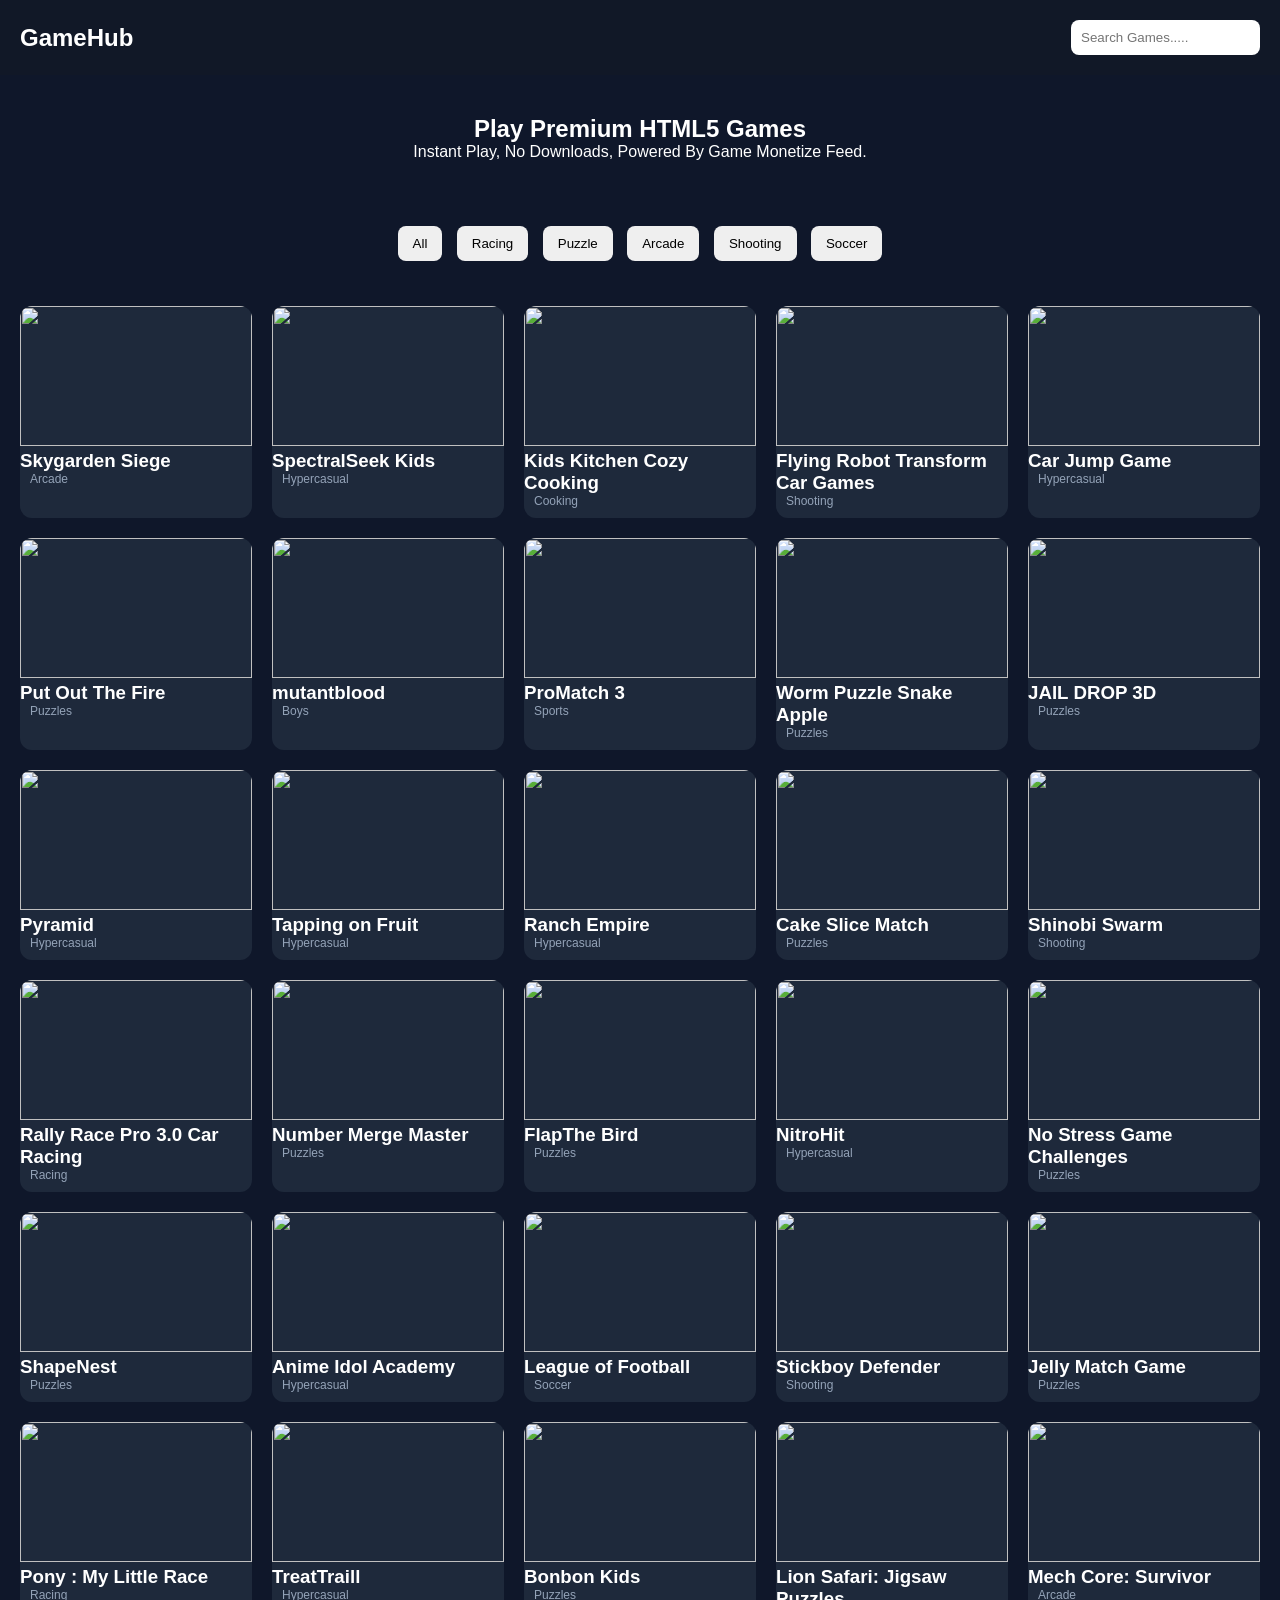
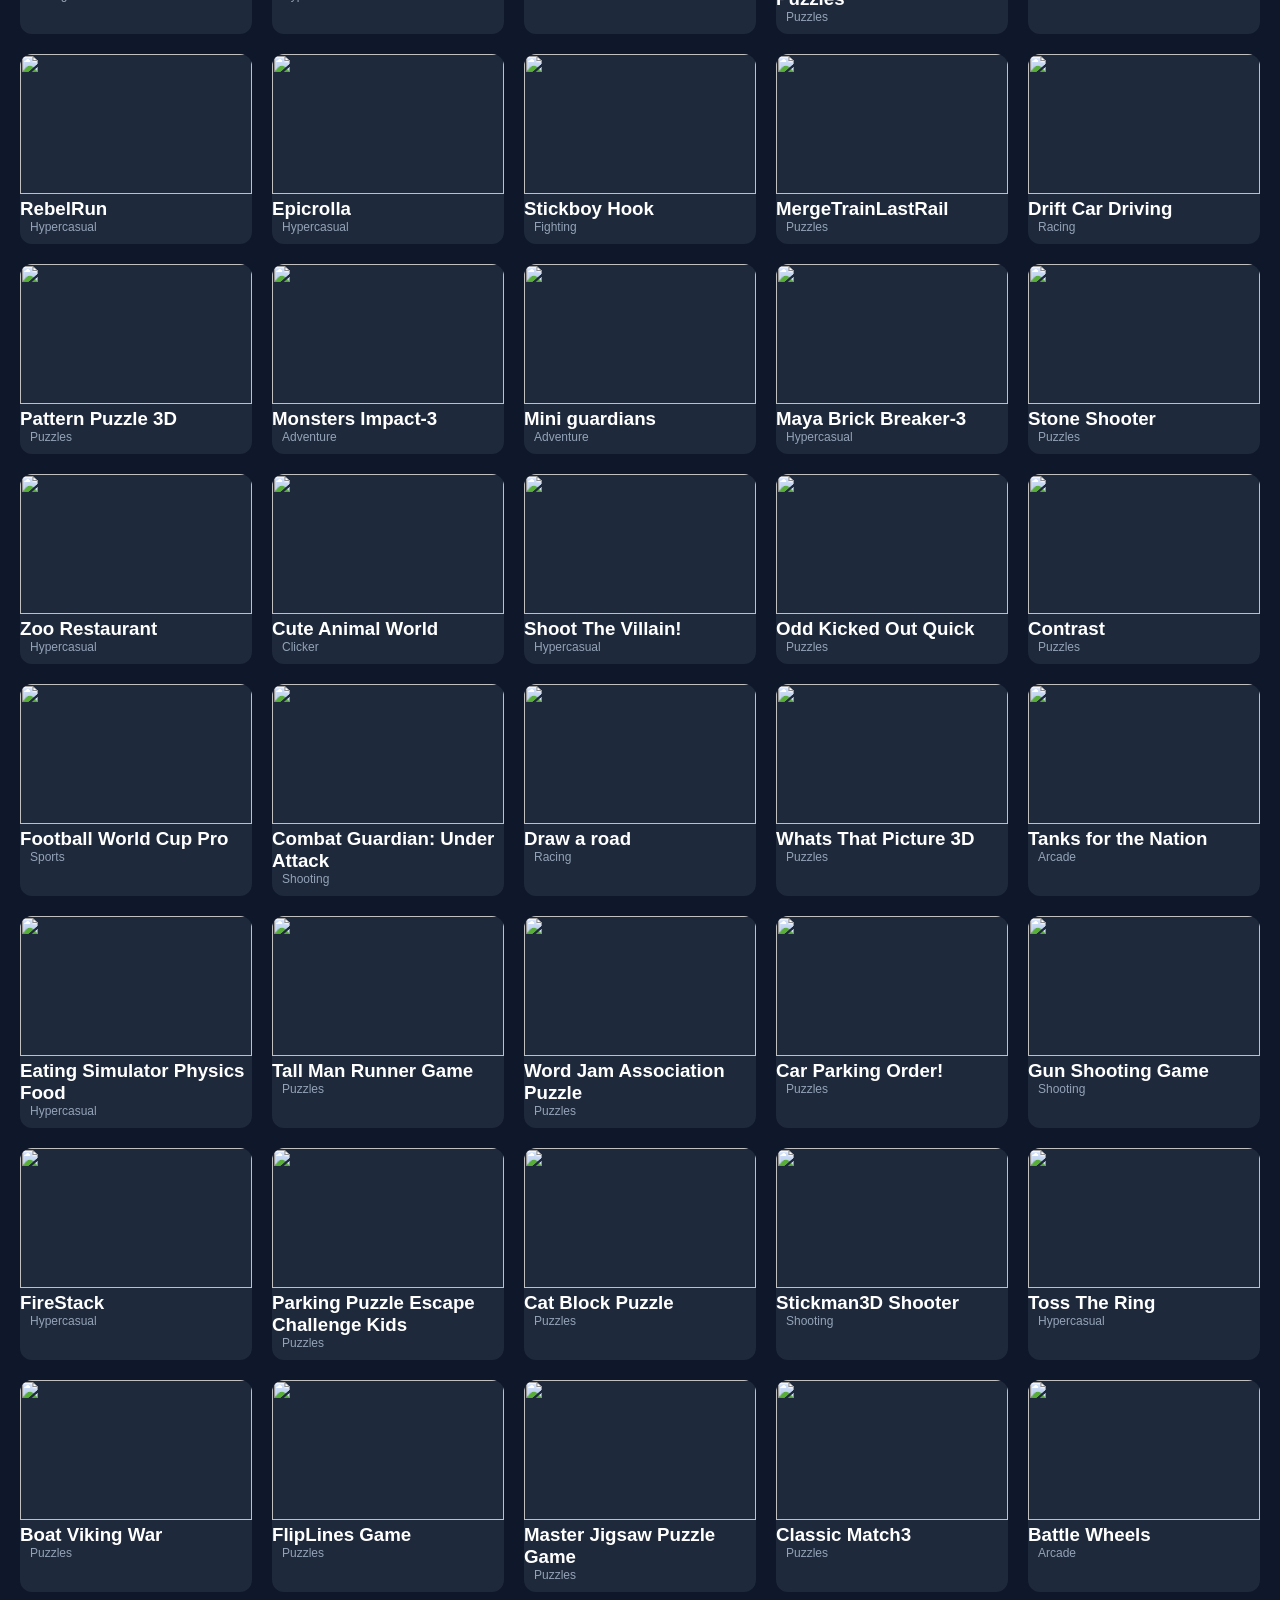
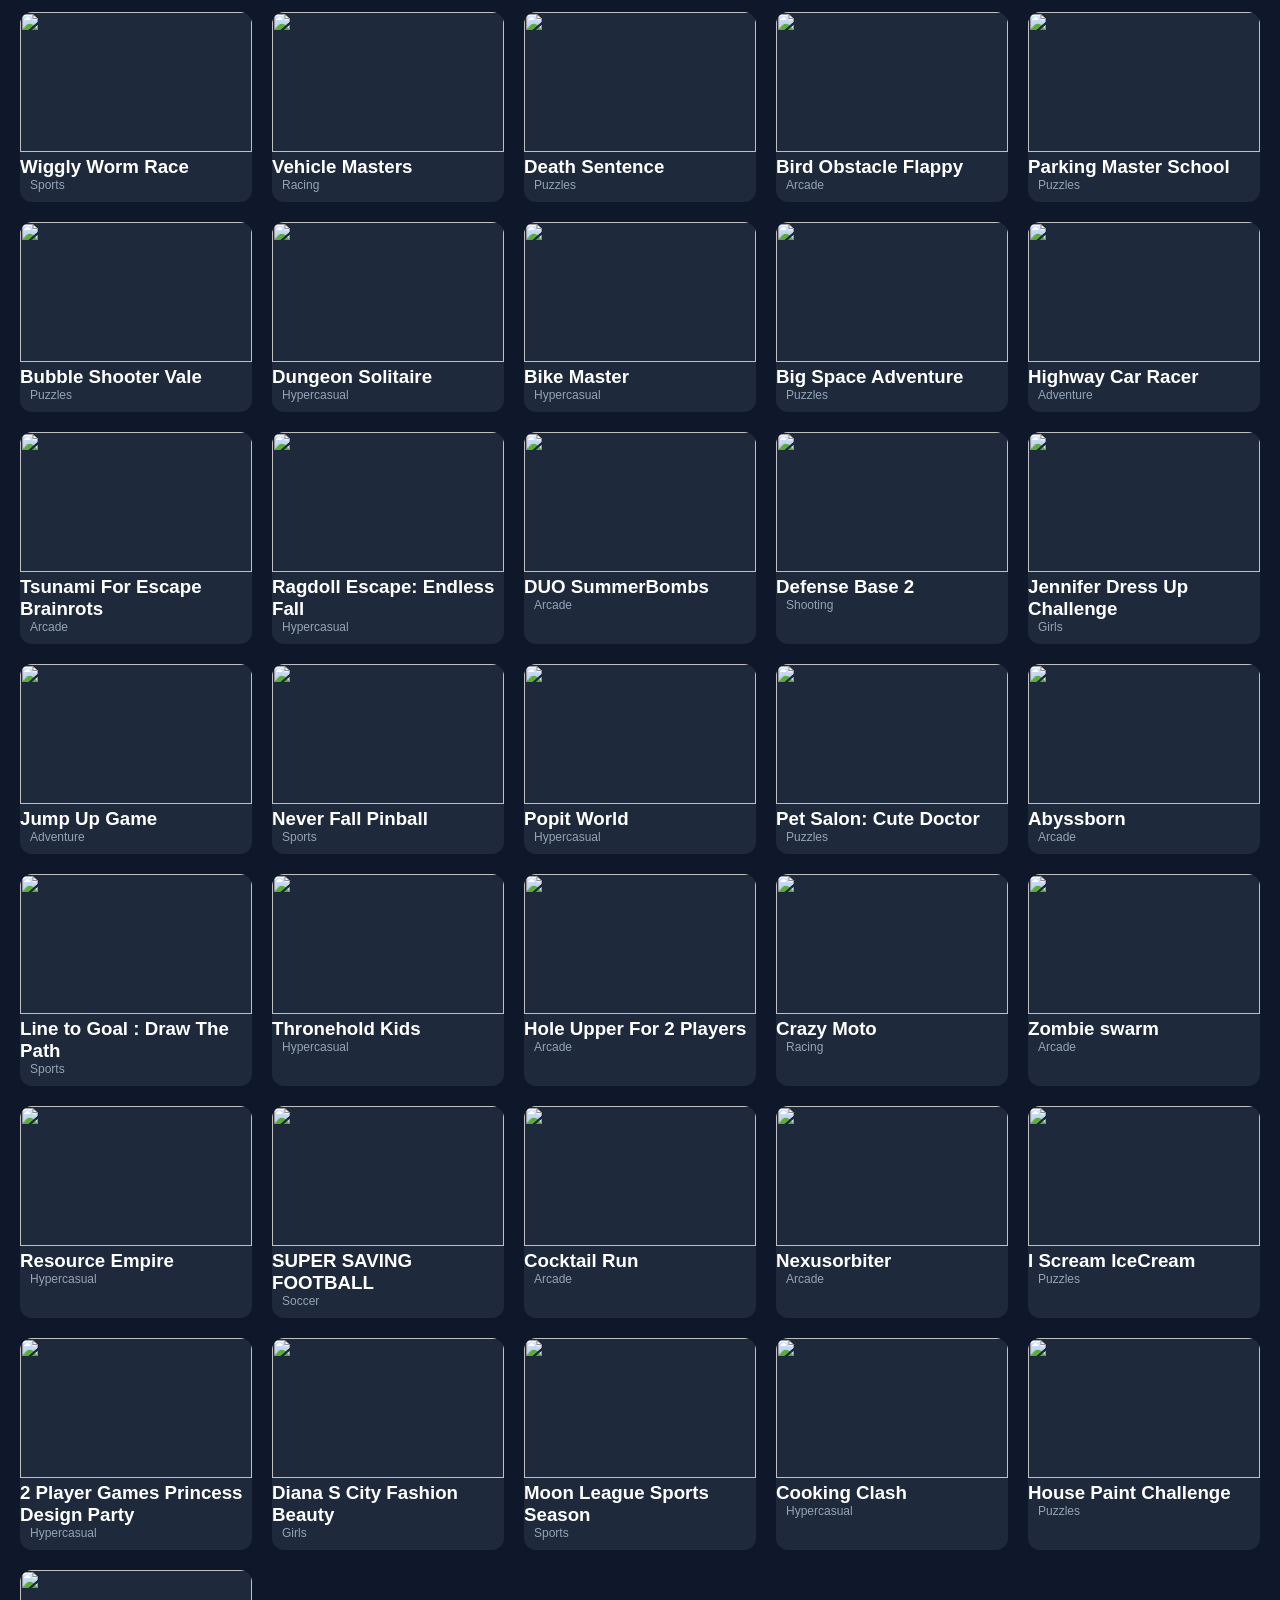
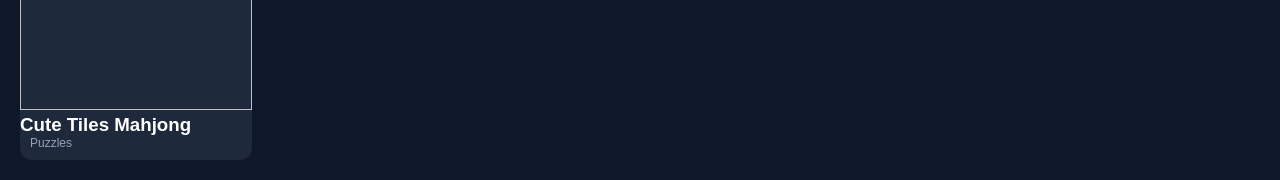
==== index.html @ 1a162fd8 "game hub" ====
<!DOCTYPE html>
<html lang="en">
<head>
    <meta charset="UTF-8">
    <meta name="viewport" content="width=device-width, initial-scale=1.0">
    <title>Game Hub</title>
    <link rel="stylesheet" href="css/style.css">
</head>    
<body>
    <nav>
        <h1>GameHub</h1>
        <input id="search" type="text" placeholder="Search Games.....">
    </nav>
    <header class="hero">
        <h2>Play Premium HTML5 Games</h2>
        <p>Instant Play, No Downloads, Powered By Game Monetize Feed.</p>
    </header>
    <section class="categories">
        <button onclick="filterCategory('All')">All</button>
        <button onclick="filterCategory('Racing')">Racing</button>
        <button onclick="filterCategory('Puzzle')">Puzzle</button>
        <button onclick="filterCategory('Arcade')">Arcade</button>
        <button onclick="filterCategory('Shooting')">Shooting</button>
        <button onclick="filterCategory('Soccer')">Soccer</button>
    </section>
    <main id="gameContainer" class="grid"></main>

    <script src="js/app.js"></script>
</body>
</html>
---- css/style.css ----
*{
    margin: 0;
    padding: 0;
    box-sizing: border-box;
    font-family: Arial;
}

body  {
    background: #0f172a;
    color: white;
}

nav {
    display: flex;
    justify-content: space-between;
    align-items: center;
    padding: 20px;
    background: #111827;
}

nav input {
    padding: 10px;
    border: none;
    border-radius: 8px;
}

.hero {
    text-align: center;
    padding: 40px 20px;
}

.categories {
    text-align: center;
    margin: 20px;
}

.categories button {
    padding: 10px 15px;
    margin: 5px;
    border: none;
    border-radius: 8px;
    cursor: pointer;
    transition: 0.3s;
}

.categories button:hover {
    transform: scale(1.1);
}

.grid {
    display: grid;

    grid-template-columns: repeat(auto-fit, minmax(200px, 1fr));
    gap: 20px;
    padding: 20px;
}

.card {
    background: #1e293b;
    border-radius: 12px;
    overflow: hidden;
    cursor: pointer;
    transition: 0.3s;
}

.card:hover {
    transform: translateY(-10px);
}

.card img {
    width: 100%;
    height: 140px;
    object-fit: cover;
}

card h3 {
    padding: 10px;
    font-size: 16px;
}

.card p {
    padding: 0 10px 10px;
    font-size: 12px;
    color: #94a3b8;
}

.play-container {
    display: flex;
    justify-content: center;
    padding: 20px;
}

iframe {
    width: 95%;
    height: 85vh;
    border: none;
    border-radius: 10px;
}
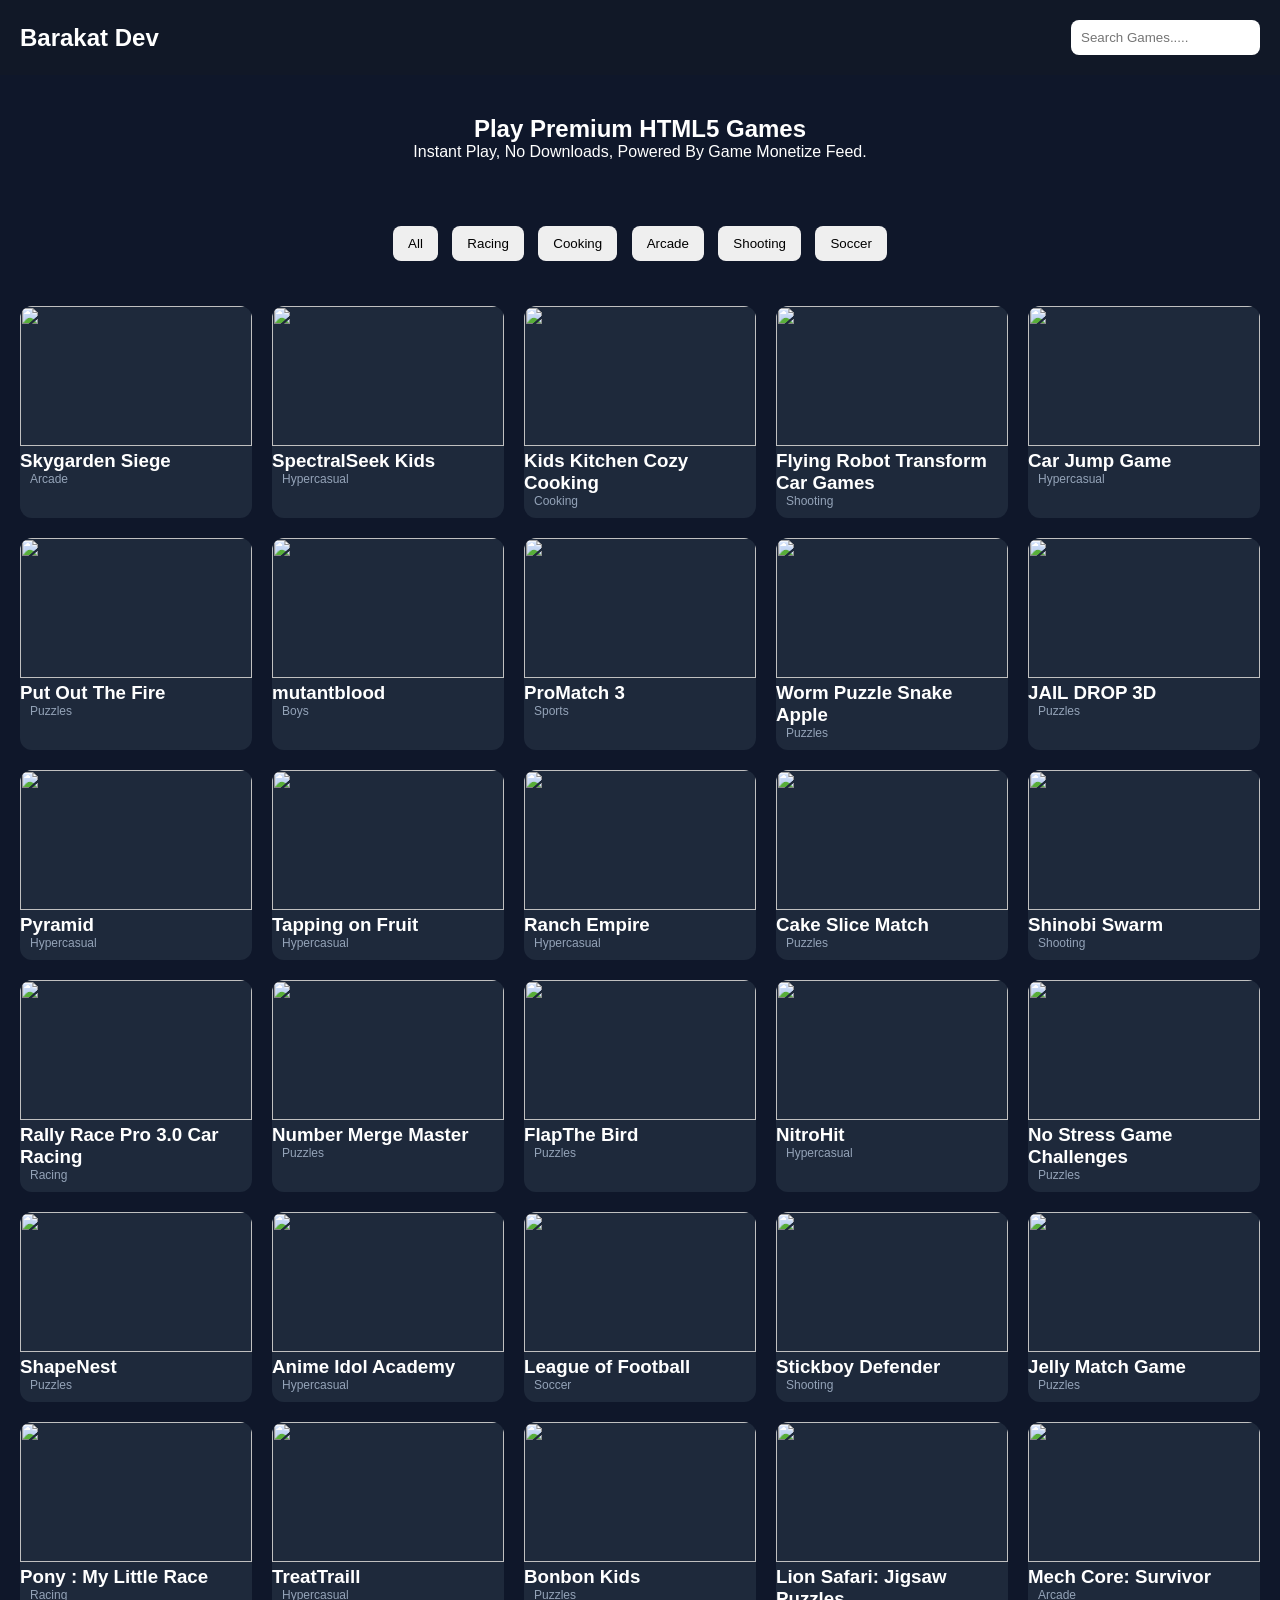
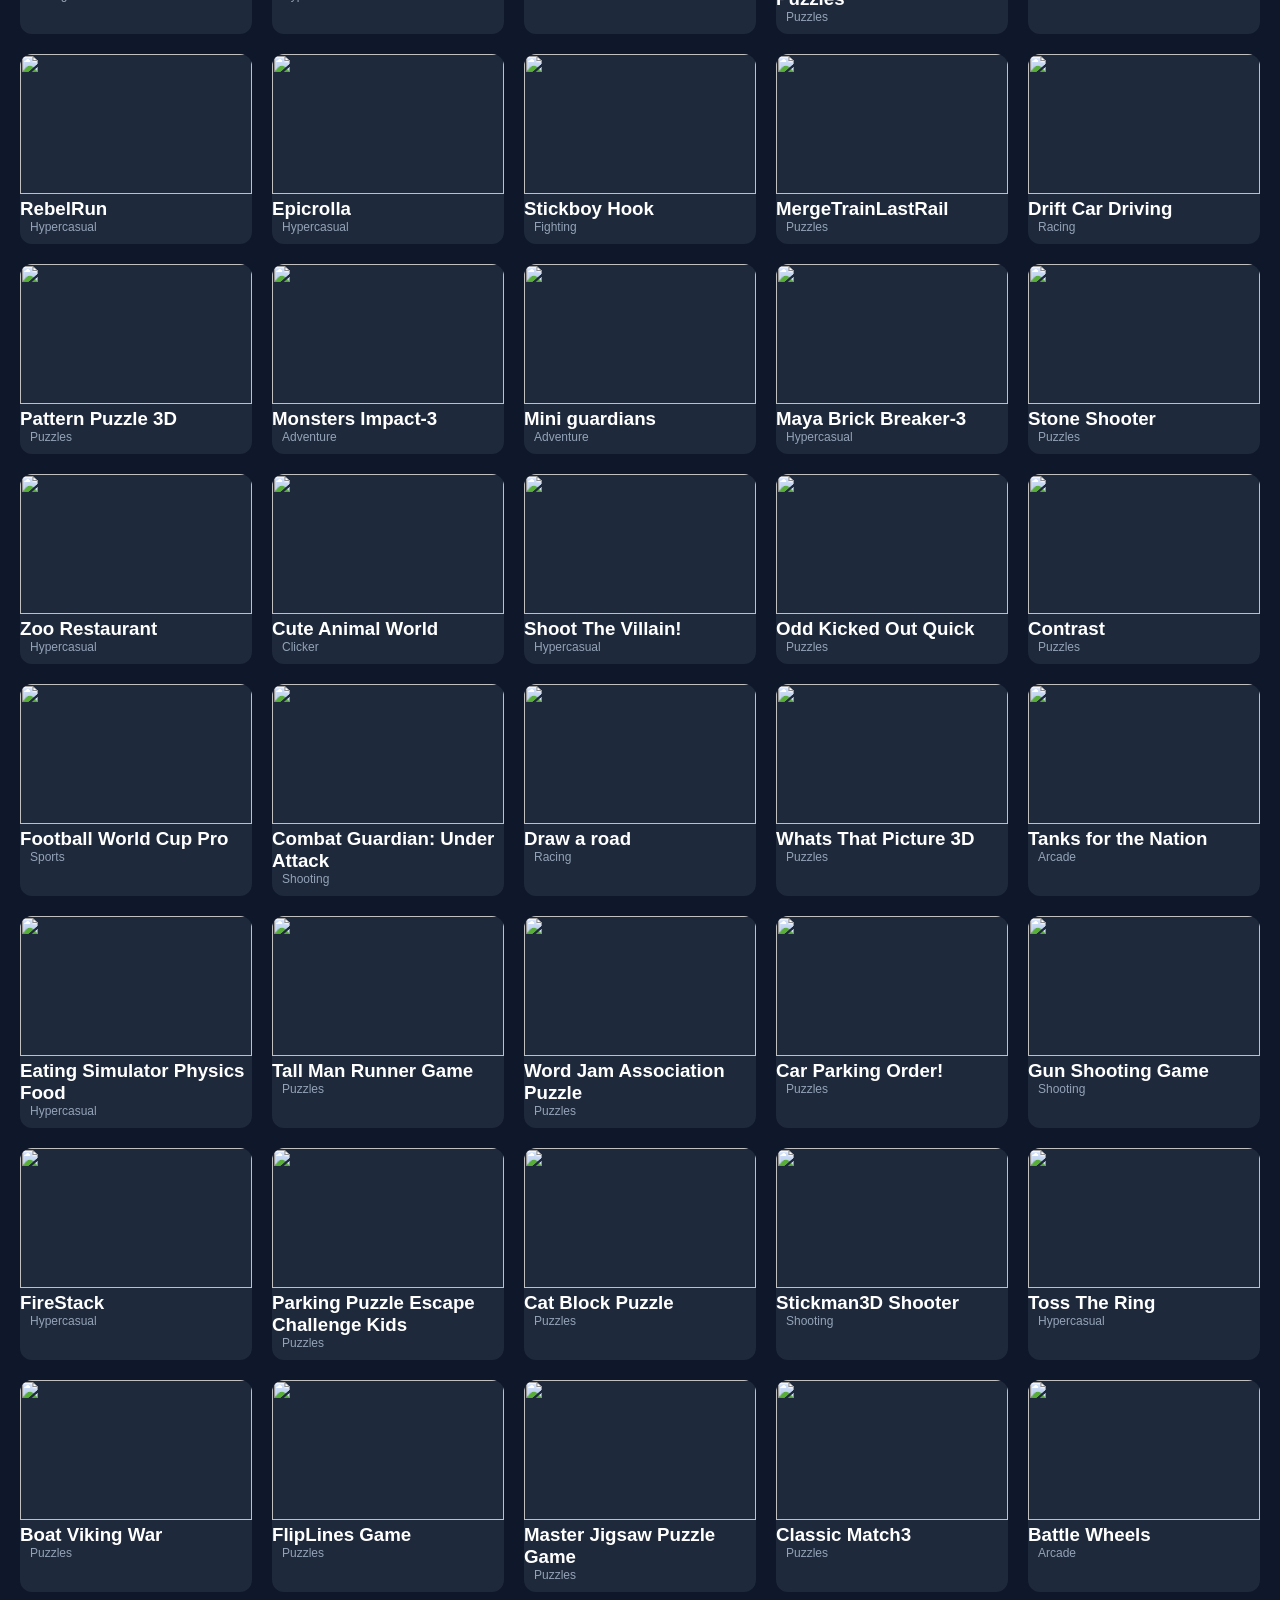
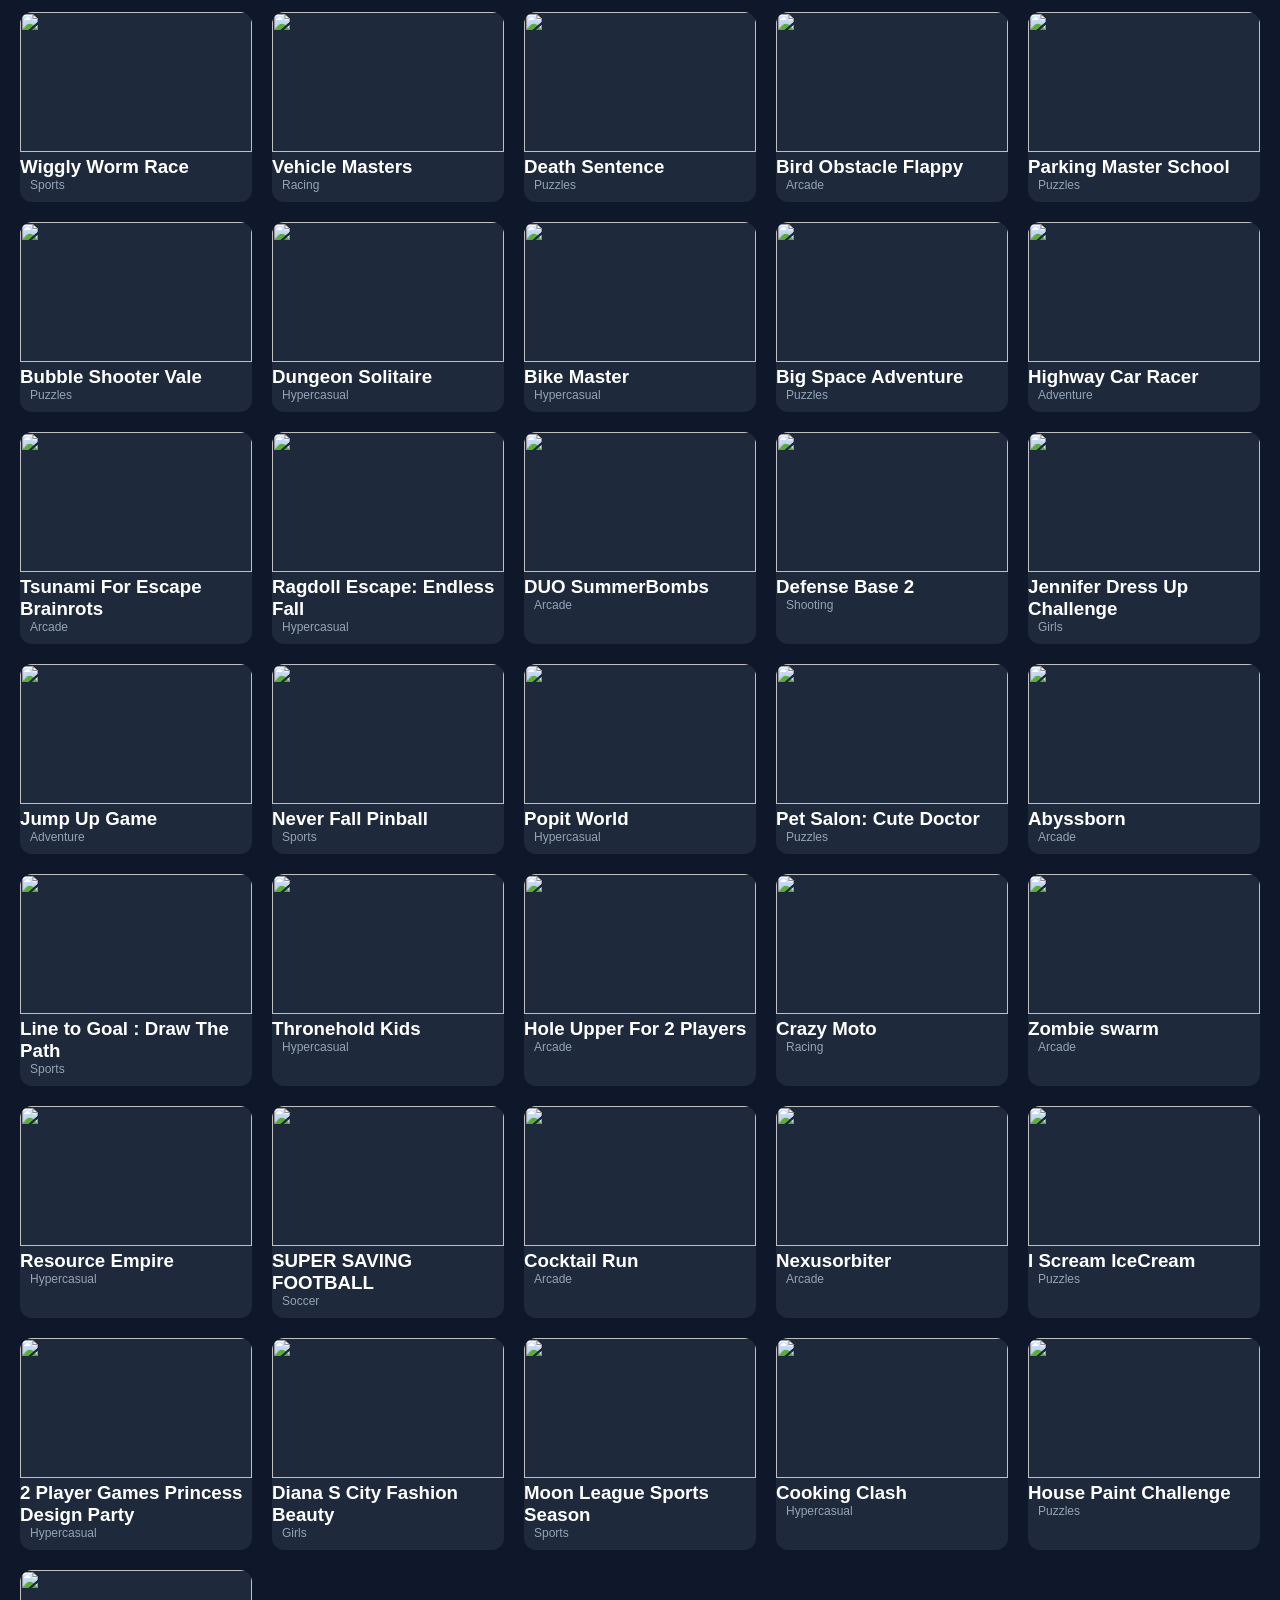
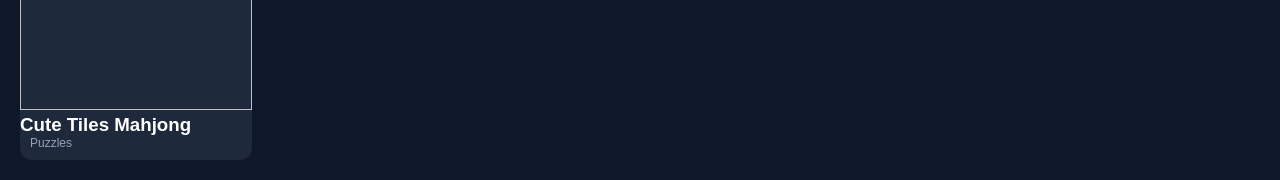
==== commit bf651cc5: "Game clone" ====
--- a/index.html
+++ b/index.html
@@ -8,7 +8,7 @@
 </head>    
 <body>
     <nav>
-        <h1>GameHub</h1>
+        <h1>Barakat Dev</h1>
         <input id="search" type="text" placeholder="Search Games.....">
     </nav>
     <header class="hero">
@@ -18,7 +18,7 @@
     <section class="categories">
         <button onclick="filterCategory('All')">All</button>
         <button onclick="filterCategory('Racing')">Racing</button>
-        <button onclick="filterCategory('Puzzle')">Puzzle</button>
+        <button onclick="filterCategory('Cooking')">Cooking</button>
         <button onclick="filterCategory('Arcade')">Arcade</button>
         <button onclick="filterCategory('Shooting')">Shooting</button>
         <button onclick="filterCategory('Soccer')">Soccer</button>
